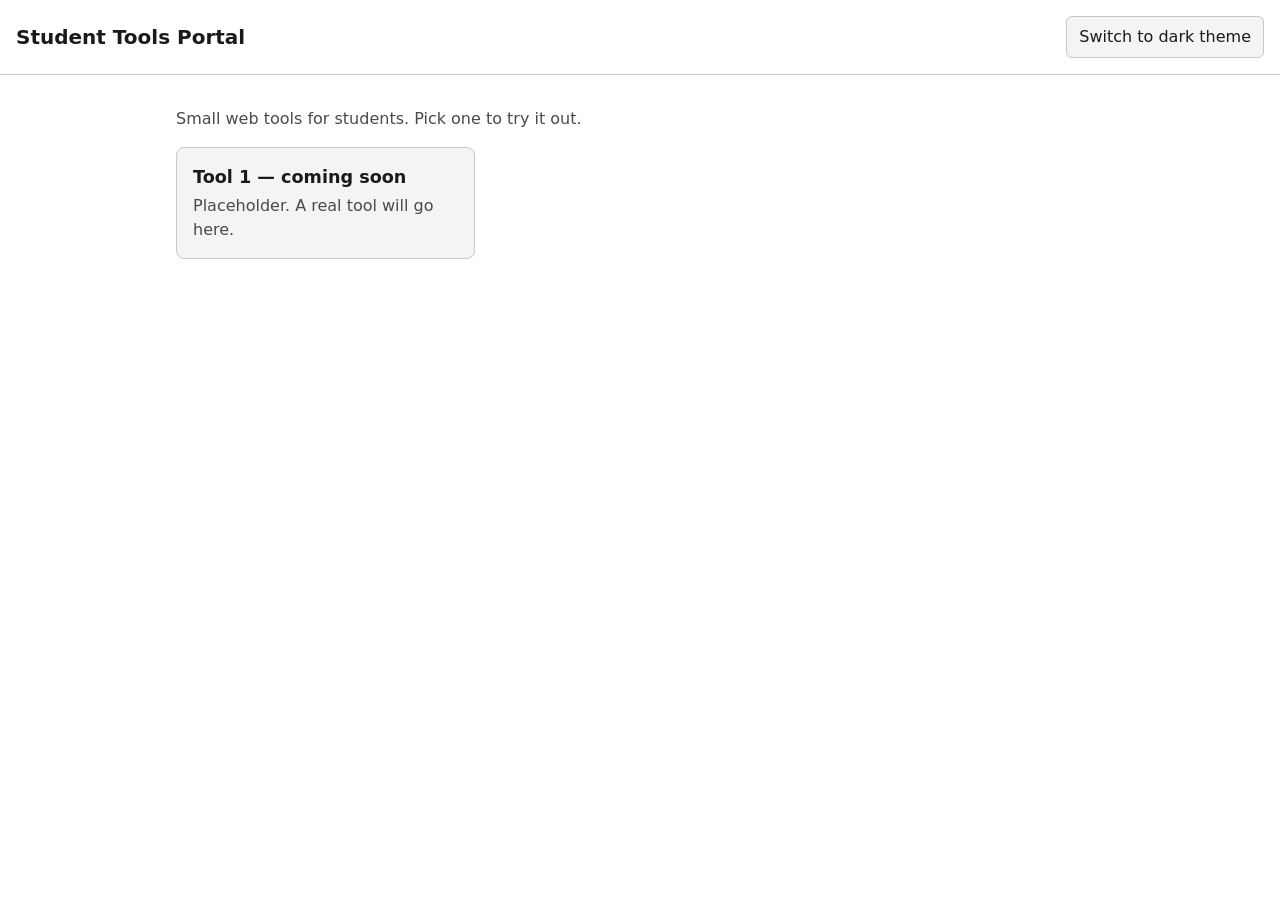
==== index.html @ da5bca23 "Build phase 1 portal with placeholder Tool 1 card Co-Authored-By: Claude Sonnet 5.5 <noreply@anthrop" ====
<!DOCTYPE html>
<html lang="en" data-theme="light">
<head>
  <meta charset="utf-8">
  <meta name="viewport" content="width=device-width, initial-scale=1">
  <title>Student Tools Portal</title>
  <link rel="stylesheet" href="css/style.css">
  <script src="js/theme.js"></script>
</head>
<body>
  <header class="site-header">
    <h1 class="site-title">Student Tools Portal</h1>
    <button id="theme-toggle" class="theme-toggle" type="button">Switch to dark theme</button>
  </header>

  <main>
    <p class="intro">Small web tools for students. Pick one to try it out.</p>

    <ul class="tool-grid">
      <li>
        <a class="tool-card" href="tools/tool-1/index.html">
          <h2>Tool 1 — coming soon</h2>
          <p>Placeholder. A real tool will go here.</p>
        </a>
      </li>
    </ul>
  </main>
</body>
</html>
---- css/style.css ----
/* Colors live in variables so both themes stay readable. */
:root {
  --bg: #ffffff;
  --text: #1a1a1a;
  --muted: #4a4a4a;
  --border: #c8c8c8;
  --card-bg: #f4f4f4;
  --link: #0b4fb3;
}

:root[data-theme="dark"] {
  --bg: #161616;
  --text: #f0f0f0;
  --muted: #bdbdbd;
  --border: #4a4a4a;
  --card-bg: #232323;
  --link: #8ab8ff;
}

* { box-sizing: border-box; }

body {
  margin: 0;
  background: var(--bg);
  color: var(--text);
  font-family: system-ui, -apple-system, "Segoe UI", Roboto, sans-serif;
  line-height: 1.5;
}

a { color: var(--link); }

.site-header {
  display: flex;
  align-items: center;
  justify-content: space-between;
  gap: 1rem;
  padding: 1rem;
  border-bottom: 1px solid var(--border);
}

.site-title { margin: 0; font-size: 1.25rem; }

.theme-toggle {
  font: inherit;
  color: var(--text);
  background: var(--card-bg);
  border: 1px solid var(--border);
  border-radius: 6px;
  padding: 0.5rem 0.75rem;
  cursor: pointer;
}

main {
  max-width: 60rem;
  margin: 0 auto;
  padding: 1rem;
}

.intro { color: var(--muted); }

.tool-grid {
  display: grid;
  grid-template-columns: repeat(auto-fill, minmax(15rem, 1fr));
  gap: 1rem;
  padding: 0;
  list-style: none;
}

.tool-card {
  display: block;
  height: 100%;
  padding: 1rem;
  color: var(--text);
  text-decoration: none;
  background: var(--card-bg);
  border: 1px solid var(--border);
  border-radius: 8px;
}

.tool-card:hover,
.tool-card:focus-visible { border-color: var(--link); }

.tool-card h2 { margin: 0 0 0.25rem; font-size: 1.1rem; }
.tool-card p { margin: 0; color: var(--muted); }

.back-link { display: inline-block; margin-bottom: 1rem; }
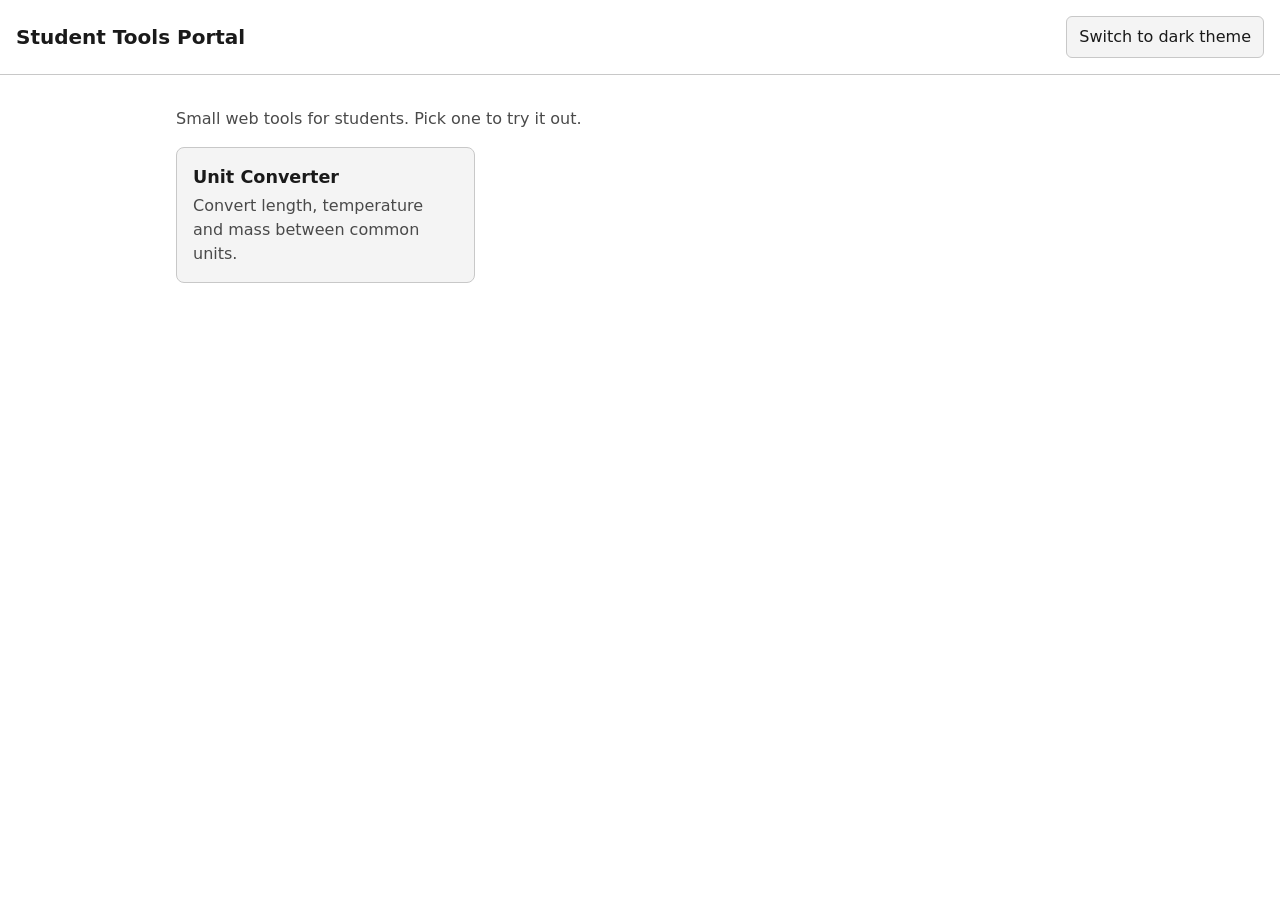
==== commit 7f5d4d60: "Replace placeholder with working Unit Converter tool Co-Authored-By: Claude Sonnet 5.5 <noreply@anth" ====
--- a/index.html
+++ b/index.html
@@ -18,9 +18,9 @@
 
     <ul class="tool-grid">
       <li>
-        <a class="tool-card" href="tools/tool-1/index.html">
-          <h2>Tool 1 — coming soon</h2>
-          <p>Placeholder. A real tool will go here.</p>
+        <a class="tool-card" href="tools/unit-converter/index.html">
+          <h2>Unit Converter</h2>
+          <p>Convert length, temperature and mass between common units.</p>
         </a>
       </li>
     </ul>
--- a/css/style.css
+++ b/css/style.css
@@ -84,3 +84,33 @@
 .tool-card p { margin: 0; color: var(--muted); }
 
 .back-link { display: inline-block; margin-bottom: 1rem; }
+
+/* Tool forms */
+.tool-form {
+  display: grid;
+  grid-template-columns: 1fr;
+  gap: 0.25rem;
+  max-width: 24rem;
+}
+
+.tool-form label { margin-top: 0.75rem; font-weight: 600; }
+
+.tool-form select,
+.tool-form input {
+  font: inherit;
+  color: var(--text);
+  background: var(--card-bg);
+  border: 1px solid var(--border);
+  border-radius: 6px;
+  padding: 0.5rem;
+  width: 100%;
+}
+
+.result {
+  margin-top: 1.5rem;
+  padding: 1rem;
+  font-size: 1.15rem;
+  background: var(--card-bg);
+  border: 1px solid var(--border);
+  border-radius: 8px;
+}
